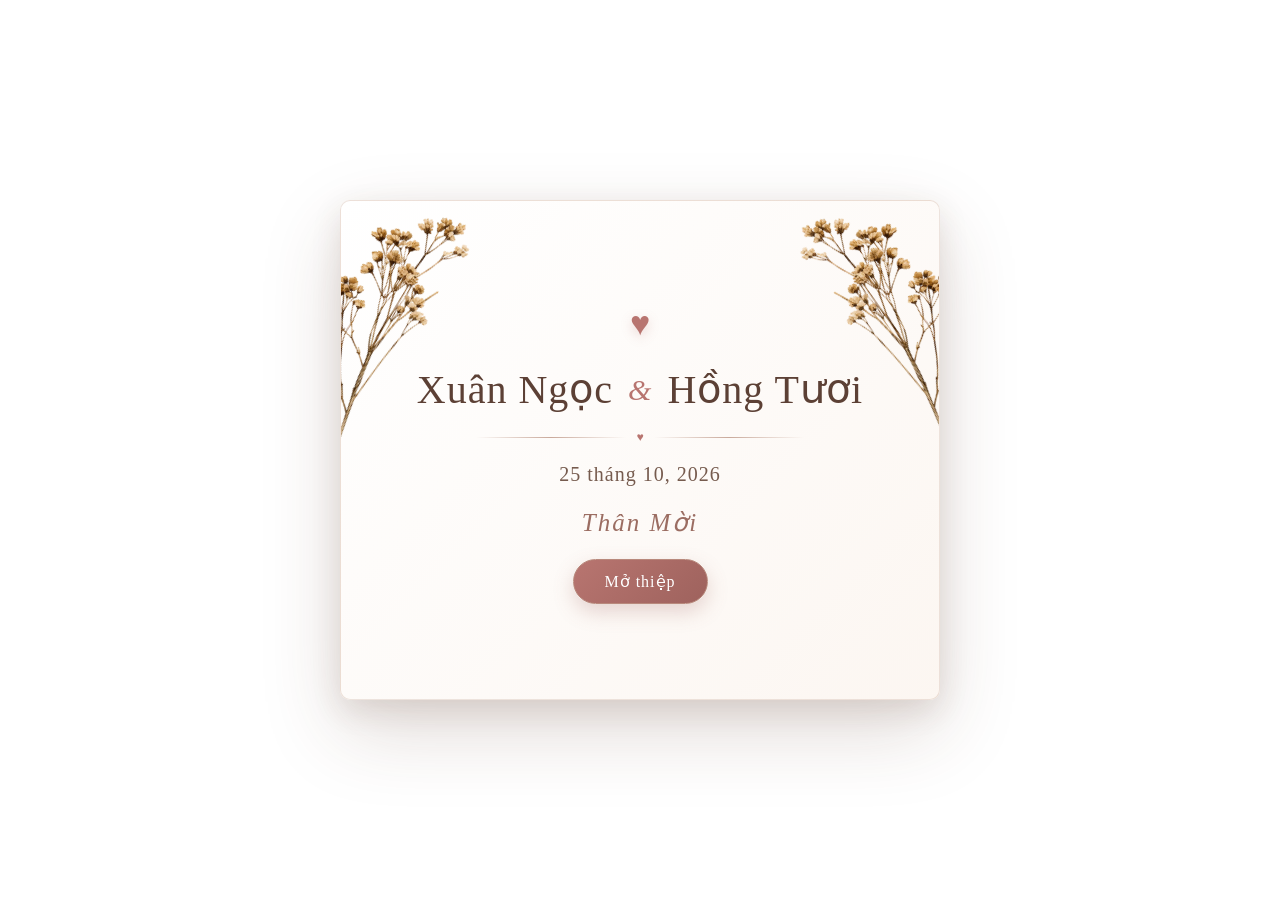
==== mo-thiep.html @ 2c1852c8 "Cap nhat code" ====
<!DOCTYPE html>
<html lang="vi">

<head>
    <meta charset="UTF-8">

    <meta
        name="viewport"
        content="width=device-width, initial-scale=1.0, viewport-fit=cover"
    >

    <title>Đám Cưới Ngọc Tươi</title>

    <!-- CSS TRANG MỞ THIỆP -->
    <link rel="stylesheet" href="mo-thiep.css">

    <meta property="og:type" content="website">
    <meta property="og:title" content="Thiệp cưới Xuân Ngọc & Hồng Tươi">
    <meta property="og:description" content="Trân trọng kính mời bạn đến chung vui cùng chúng mình ngày 25 tháng 10 năm 2026 ♥">
    <meta property="og:url" content="https://tuoixinh21.github.io/cuoingoctuoi/">
    <meta property="og:image" content="https://tuoixinh21.github.io/cuoingoctuoi/anhcuoi/anh-chinh.jpg">
    <meta property="og:image:alt" content="Ảnh cưới Xuân Ngọc và Hồng Tươi">
    <meta name="twitter:card" content="summary_large_image">

</head>

<body>

    <!-- =====================================================
         MÀN HÌNH MỞ THIỆP
    ====================================================== -->

    <div
        class="wedding-cover-screen"
        id="weddingCover"
    >

        <div class="cover-card">

            <!-- =================================================
                 HOA BÊN TRÁI
            ================================================== -->

            <div class="cover-flower cover-flower-left">
                <img
                    src="anhcuoi/flower2-decoration.png"
                    alt="Hoa trang trí bên trái"
                >
            </div>


            <!-- =================================================
                 HOA BÊN PHẢI
            ================================================== -->

            <div class="cover-flower cover-flower-right">
                <img
                    src="anhcuoi/flower2-decoration.png"
                    alt="Hoa trang trí bên phải"
                >
            </div>


            <!-- =================================================
                 TRÁI TIM
            ================================================== -->

            <div class="cover-heart">
                ♥
            </div>


            <!-- =================================================
                 TÊN CÔ DÂU - CHÚ RỂ
            ================================================== -->

            <div class="cover-names">

                <div class="cover-name">
                    Xuân Ngọc
                </div>

                <span class="cover-and">
                    &amp;
                </span>

                <div class="cover-name">
                    Hồng Tươi
                </div>

            </div>


            <!-- =================================================
                 ĐƯỜNG TRANG TRÍ
            ================================================== -->

            <div class="cover-line">

                <span></span>

                <i>♥</i>

                <span></span>

            </div>


            <!-- =================================================
                 NGÀY CƯỚI
            ================================================== -->

            <div class="cover-date">
                25 tháng 10, 2026
            </div>


            <!-- =================================================
                 LỜI MỜI
            ================================================== -->

            <div class="cover-invite">
                Thân Mời
            </div>


            <!-- =================================================
                 NÚT MỞ THIỆP
            ================================================== -->

            <button
                type="button"
                class="cover-open"
                id="openWedding"
            >
                <span>Mở thiệp</span>
            </button>

        </div>

    </div>


    <!-- =====================================================
         JAVASCRIPT
         KHÔNG DÙNG ÂM THANH
    ====================================================== -->

    <script>

        document.addEventListener("DOMContentLoaded", function () {

            const button = document.getElementById("openWedding");
            const cover = document.getElementById("weddingCover");


            /* Kiểm tra phần tử */
            if (!button || !cover) {

                console.error(
                    "Không tìm thấy #openWedding hoặc #weddingCover"
                );

                return;
            }


            /* Khi bấm Mở thiệp */
            button.addEventListener("click", function () {

                /* Không cho bấm nhiều lần */
                if (cover.classList.contains("opening")) {
                    return;
                }


                /* Thêm class để CSS chạy animation */
                cover.classList.add("opening");


                /* Sau 2.5 giây chuyển sang trang chủ */
                setTimeout(function () {

                    window.location.href = "index.html";

                }, 2000);

            });

        });

    </script>

</body>

</html>
---- mo-thiep.css ----
/* =========================================================
   RESET
========================================================= */

* {
    margin: 0;
    padding: 0;
    box-sizing: border-box;
}

html,
body {
    width: 100%;
    min-height: 100%;
}

body {
    overflow: hidden;
    font-family: "Times New Roman", serif;
    background: #f4eee8;
}


/* =========================================================
   MÀN HÌNH MỞ THIỆP
========================================================= */

.wedding-cover-screen {
    position: fixed;
    inset: 0;

    width: 100%;
    height: 100vh;
    height: 100dvh;

    display: flex;
    align-items: center;
    justify-content: center;

    padding:
        env(safe-area-inset-top)
        env(safe-area-inset-right)
        env(safe-area-inset-bottom)
        env(safe-area-inset-left);

    background:
        radial-gradient(
            circle at center,
            #fffdfb 0%,
            #f8f0eb 55%,
            #eaded6 100%
        );

    z-index: 9999;

    overflow: hidden;

    perspective: 1200px;
}


/* =========================================================
   KHUNG THIỆP
========================================================= */

.cover-card {
    position: relative;

    width: min(600px, 90vw);
    aspect-ratio: 600 / 500;

    display: flex;
    flex-direction: column;
    align-items: center;
    justify-content: center;

    background:
        linear-gradient(
            135deg,
            rgba(255,255,255,0.98),
            rgba(252,246,241,0.98)
        );

    border: 1px solid rgba(173, 126, 100, 0.22);

    border-radius: 10px;

    box-shadow:
        0 30px 80px rgba(86, 52, 36, 0.18),
        0 10px 30px rgba(86, 52, 36, 0.12);

    overflow: hidden;

    transform-origin: center center;

    transition:
        box-shadow 0.5s ease,
        transform 0.5s ease;
}


/* =========================================================
   HIỆU ỨNG ÁNH SÁNG TRÊN THIỆP
========================================================= */

.cover-card::before {
    content: "";

    position: absolute;

    width: 150%;
    height: 150%;

    top: -130%;
    left: -130%;

    background:
        linear-gradient(
            115deg,
            transparent 35%,
            rgba(255,255,255,0.7) 50%,
            transparent 65%
        );

    transform: rotate(10deg);

    animation: cardLight 5s ease-in-out infinite;

    pointer-events: none;

    z-index: 1;
}

@keyframes cardLight {

    0% {
        transform: translate(-30%, -30%) rotate(10deg);
    }

    50% {
        transform: translate(35%, 35%) rotate(10deg);
    }

    100% {
        transform: translate(-30%, -30%) rotate(10deg);
    }
}


/* =========================================================
   HOA
========================================================= */

.cover-flower {
    position: absolute;

    width: 30%;
    height: 55%;

    z-index: 2;

    pointer-events: none;

    transition:
        transform 0.5s ease,
        opacity 0.5s ease;
}

.cover-flower img {
    width: 100%;
    height: 100%;

    object-fit: contain;

    display: block;
}


/* HOA TRÁI */

.cover-flower-left {
    left: -25%;
    top: 1%;
    transform: rotate(32deg);
    transform-origin: bottom right;
}


/* HOA PHẢI */

.cover-flower-right {
    right: -50%;
    top: -21%;
    transform: scaleX(-1) rotate(36deg);
    transform-origin: bottom left;
}


/* =========================================================
   TRÁI TIM
========================================================= */

.cover-heart {
    position: relative;

    z-index: 4;

    width: 55px;
    height: 55px;

    display: flex;
    align-items: center;
    justify-content: center;

    margin-bottom: 15px;

    font-size: 34px;

    color: #b87570;

    text-shadow:
        0 4px 12px rgba(184, 117, 112, 0.25);

    animation: heartBeat 2s ease-in-out infinite;
}

@keyframes heartBeat {

    0%,
    100% {
        transform: scale(1);
    }

    50% {
        transform: scale(1.1);
    }
}


/* =========================================================
   TÊN
========================================================= */

.cover-names {
    position: relative;

    z-index: 4;

    display: flex;
    align-items: center;
    justify-content: center;

    gap: 15px;

    color: #5c4035;

    font-size: clamp(25px, 5vw, 40px);

    font-weight: 500;

    letter-spacing: 1px;

    text-align: center;
}

.cover-name {
    white-space: nowrap;
}

.cover-and {
    color: #b87570;

    font-size: 0.75em;

    font-style: italic;
}


/* =========================================================
   ĐƯỜNG KẺ
========================================================= */

.cover-line {
    position: relative;

    z-index: 4;

    width: 55%;

    display: flex;
    align-items: center;

    gap: 10px;

    margin-top: 17px;
}

.cover-line span {
    flex: 1;

    height: 1px;

    background:
        linear-gradient(
            to right,
            transparent,
            #c9a99b,
            transparent
        );
}

.cover-line i {
    color: #b87570;

    font-size: 12px;

    font-style: normal;
}


/* =========================================================
   NGÀY
========================================================= */

.cover-date {
    position: relative;

    z-index: 4;

    margin-top: 18px;

    color: #765b4e;

    font-size: clamp(15px, 3vw, 20px);

    letter-spacing: 1px;
}


/* =========================================================
   THÂN MỜI
========================================================= */

.cover-invite {
    position: relative;

    z-index: 4;

    margin-top: 22px;

    color: #9b6d62;

    font-size: clamp(18px, 3.5vw, 25px);

    font-style: italic;

    letter-spacing: 2px;
}


/* =========================================================
   BUTTON
========================================================= */

.cover-open {
    position: relative;

    z-index: 10;

    margin-top: 22px;

    width: 135px;
    height: 45px;

    border: 1px solid #b8897c;

    border-radius: 30px;

    background:
        linear-gradient(
            135deg,
            #b87570,
            #9e625d
        );

    color: white;

    font-family: "Times New Roman", serif;

    font-size: 16px;

    letter-spacing: 1px;

    cursor: pointer;

    box-shadow:
        0 8px 20px rgba(158, 98, 93, 0.25);

    overflow: hidden;

    -webkit-tap-highlight-color: transparent;

    transition:
        transform 0.2s ease,
        box-shadow 0.2s ease;
}


/* ÁNH SÁNG BUTTON */

.cover-open::before {
    content: "";

    position: absolute;

    top: 0;
    left: -100%;

    width: 70%;
    height: 100%;

    background:
        linear-gradient(
            90deg,
            transparent,
            rgba(255,255,255,0.4),
            transparent
        );

    transform: skewX(-20deg);

    animation: buttonShine 3s infinite;
}

@keyframes buttonShine {

    0% {
        left: -100%;
    }

    40%,
    100% {
        left: 140%;
    }
}

.cover-open span {
    position: relative;
    z-index: 2;
}


/* HOVER */

.cover-open:hover {
    transform: translateY(-3px);

    box-shadow:
        0 12px 28px rgba(158, 98, 93, 0.35);
}


/* NHẤN */

.cover-open:active {
    transform: scale(0.92);
}
/* ========================================================= 
   HIỆU ỨNG MỞ THIỆP - PHIÊN BẢN CINEMATIC HYPER-ZOOM
========================================================= */

/* THIẾT LẬP KHÔNG GIAN THỰC TẾ ẢO 3D */
.wedding-cover-screen {
  perspective: 1500px;
  perspective-origin: 50% 50%;
  overflow: hidden;
  position: relative;
  background: #fff; /* Hoặc màu nền thiệp của bạn */
}

/* KHỞI TẠO ĐỘ SÂU CHO KHUNG THIỆP CHÍNH */
.wedding-cover-screen .cover-card {
  transform-style: preserve-3d;
  transition: all 0.5s ease;
}

/* =========================================================
   KHI ẤN MỞ THIỆP - HIỆU ỨNG SIÊU TỐC VÀO KHÔNG GIAN
========================================================= */
.wedding-cover-screen.opening {
  animation: screenDisappear 2.2s cubic-bezier(0.25, 1, 0.5, 1) forwards;
}

/* Khung thiệp lấy đà thu nhỏ 1 nhịp rồi phóng đại xuyên qua màn hình */
.wedding-cover-screen.opening .cover-card {
  animation: hyperZoom3D 2s cubic-bezier(0.6, -0.28, 0.1, 1.01) forwards;
}

/* Chữ và nội dung văn bản bị gió cuốn bạt nhòe đi */
.wedding-cover-screen.opening .cover-names,
.wedding-cover-screen.opening .cover-date,
.wedding-cover-screen.opening .cover-invite {
  animation: textDissolve 1.4s cubic-bezier(0.25, 1, 0.3, 1) forwards;
}

/* Hoa góc trái cuộn tròn bay vút ra mép ngoài phía trước */
.wedding-cover-screen.opening .cover-flower-left {
  animation: flowerLeftVortex 1.8s cubic-bezier(0.34, 1.3, 0.64, 1) forwards;
}

/* Hoa góc phải cuộn tròn bay vút ra mép ngoài phía trước */
.wedding-cover-screen.opening .cover-flower-right {
  animation: flowerRightVortex 1.8s cubic-bezier(0.34, 1.3, 0.64, 1) forwards;
}

/* Trái tim ở tâm vỡ òa thành điểm xuất phát của đàn chim */
.wedding-cover-screen.opening .cover-heart {
  animation: heartShockwave 0.8s cubic-bezier(0.175, 0.885, 0.32, 1.275) forwards;
}

/* Nút mở ẩn nhanh tinh tế */
.wedding-cover-screen.opening .cover-open {
  animation: buttonVanish 0.35s ease-out forwards;
}

/* =========================================================
   HỆ THỐNG ĐÀN CHIM NGHỆ THUẬT (Sải cánh tự do)
========================================================= */
.wedding-cover-screen.opening .cover-line {
  position: absolute;
  left: 50%;
  top: 48%;
  width: 100%;
  height: 100%;
  transform: translate(-50%, -50%);
  pointer-events: none;
  z-index: 99;
}

/* Tạo hình chim thiên nga / bồ câu trắng vàng sang trọng */
.wedding-cover-screen.opening .cover-line::before,
.wedding-cover-screen.opening .cover-line::after,
.wedding-cover-screen.opening .cover-open::after {
  content: "";
  position: absolute;
  left: 50%;
  top: 50%;
  background: linear-gradient(135deg, rgba(230,180,100,0.9) 0%, rgba(184,117,112,0.7) 100%);
  clip-path: polygon(50% 30%, 0% 0%, 35% 70%, 50% 55%, 65% 70%, 100% 0%);
  filter: drop-shadow(0 2px 8px rgba(184,117,112,0.3));
}

/* Chim số 1: Tầm nhìn rộng, bay đảo cánh chéo trái */
.wedding-cover-screen.opening .cover-line::before {
  width: 26px;
  height: 18px;
  animation: flyVortexLeft 2s cubic-bezier(0.075, 0.82, 0.165, 1) 0.15s forwards, wingFlap 0.22s ease-in-out infinite;
}

/* Chim số 2: Bay vút tầm cao bên phải, tốc độ nhanh */
.wedding-cover-screen.opening .cover-line::after {
  width: 20px;
  height: 14px;
  animation: flyVortexRight 1.7s cubic-bezier(0.075, 0.82, 0.165, 1) 0.05s forwards, wingFlap 0.18s ease-in-out infinite;
}

/* Chim số 3: Chim dẫn đàn ở chính giữa phóng lao thẳng về camera */
.wedding-cover-screen.opening .cover-open::after {
  visibility: visible;
  width: 30px;
  height: 22px;
  animation: flyEpicCenter 1.6s cubic-bezier(0.1, 0.9, 0.2, 1) 0.25s forwards, wingFlap 0.26s ease-in-out infinite;
}

/* ========================================================= 
   HỆ THỐNG TOÀN BỘ ANIMATION CHI TIẾT (KEYFRAMES)
========================================================= */

/* SIÊU ZOOM KHÔNG GIAN 3D */
@keyframes hyperZoom3D {
  0% { transform: scale(1) translateZ(0); filter: blur(0); opacity: 1; }
  15% { transform: scale(0.96) translateZ(-50px); filter: blur(0); opacity: 1; } /* Lấy đà thụt lùi */
  45% { filter: blur(2px); opacity: 0.9; }
  100% { transform: scale(3.5) translateZ(600px); filter: blur(15px); opacity: 0; } /* Lao vút qua mắt */
}

/* VĂN BẢN TAN BIẾN NHÒE GIÓ */
@keyframes textDissolve {
  0% { transform: scale(1) translateZ(0); opacity: 1; filter: blur(0); }
  100% { transform: scale(1.4) translateZ(150px) translateY(-30px); opacity: 0; filter: blur(8px); }
}

/* HOA GÓC TRÁI CUỘN XOÁY RA NGOÀI */
@keyframes flowerLeftVortex {
  0% { transform: rotate(32deg) scale(1) translate(0, 0); opacity: 1; }
  30% { transform: rotate(40deg) scale(1.1) translate(-10px, 10px); opacity: 1; }
  100% { transform: rotate(-25deg) scale(2.5) translate(-300px, -200px); opacity: 0; filter: blur(10px); }
}

/* HOA GÓC PHẢI CUỘN XOÁY RA NGOÀI */
@keyframes flowerRightVortex {
  0% { transform: scaleX(-1) rotate(36deg) scale(1) translate(0, 0); opacity: 1; }
  30% { transform: scaleX(-1) rotate(44deg) scale(1.1) translate(10px, 10px); opacity: 1; }
  100% { transform: scaleX(-1) rotate(-25deg) scale(2.5) translate(300px, -200px); opacity: 0; filter: blur(10px); }
}

/* XUNG LỰC TRÁI TIM */
@keyframes heartShockwave {
  0% { transform: scale(1); opacity: 1; filter: blur(0); }
  30% { transform: scale(1.6); opacity: 1; filter: drop-shadow(0 0 30px rgba(184,117,112,1)) blur(1px); }
  100% { transform: scale(0); opacity: 0; filter: blur(4px); }
}

@keyframes buttonVanish {
  0% { transform: scale(1); opacity: 1; }
  100% { transform: scale(0); opacity: 0; }
}

/* CHIM ĐẬP CÁNH TỰ NHIÊN */
@keyframes wingFlap {
  0%, 100% { transform: scaleY(1) rotateX(0deg); }
  50% { transform: scaleY(0.2) rotateX(45deg); } /* Đập sâu góc cánh */
}

/* QUỸ ĐẠO BAY EP KHÔNG GIAN CỦA CHIM */
@keyframes flyVortexLeft {
  0% { transform: translate(-50%, -50%) scale(0.1) rotate(-45deg); opacity: 0; }
  20% { opacity: 1; }
  100% { transform: translate(-450px, -350px) scale(2.2) rotate(-15deg); opacity: 0; filter: blur(4px); }
}

@keyframes flyVortexRight {
  0% { transform: translate(-50%, -50%) scale(0.1) rotate(45deg); opacity: 0; }
  20% { opacity: 1; }
  100% { transform: translate(450px, -400px) scale(2.5) rotate(25deg); opacity: 0; filter: blur(4px); }
}

@keyframes flyEpicCenter {
  0% { transform: translate(-50%, -50%) scale(0.1); opacity: 0; }
  15% { opacity: 1; }
  100% { transform: translate(-30px, -600px) scale(4); opacity: 0; filter: blur(6px); } /* Lao thẳng sát màn hình */
}

/* MÀN HÌNH CHÌM VÀO NỘI DUNG */
@keyframes screenDisappear {
  0% { opacity: 1; visibility: visible; }
  80% { opacity: 1; visibility: visible; }
  100% { opacity: 0; visibility: hidden; }
}
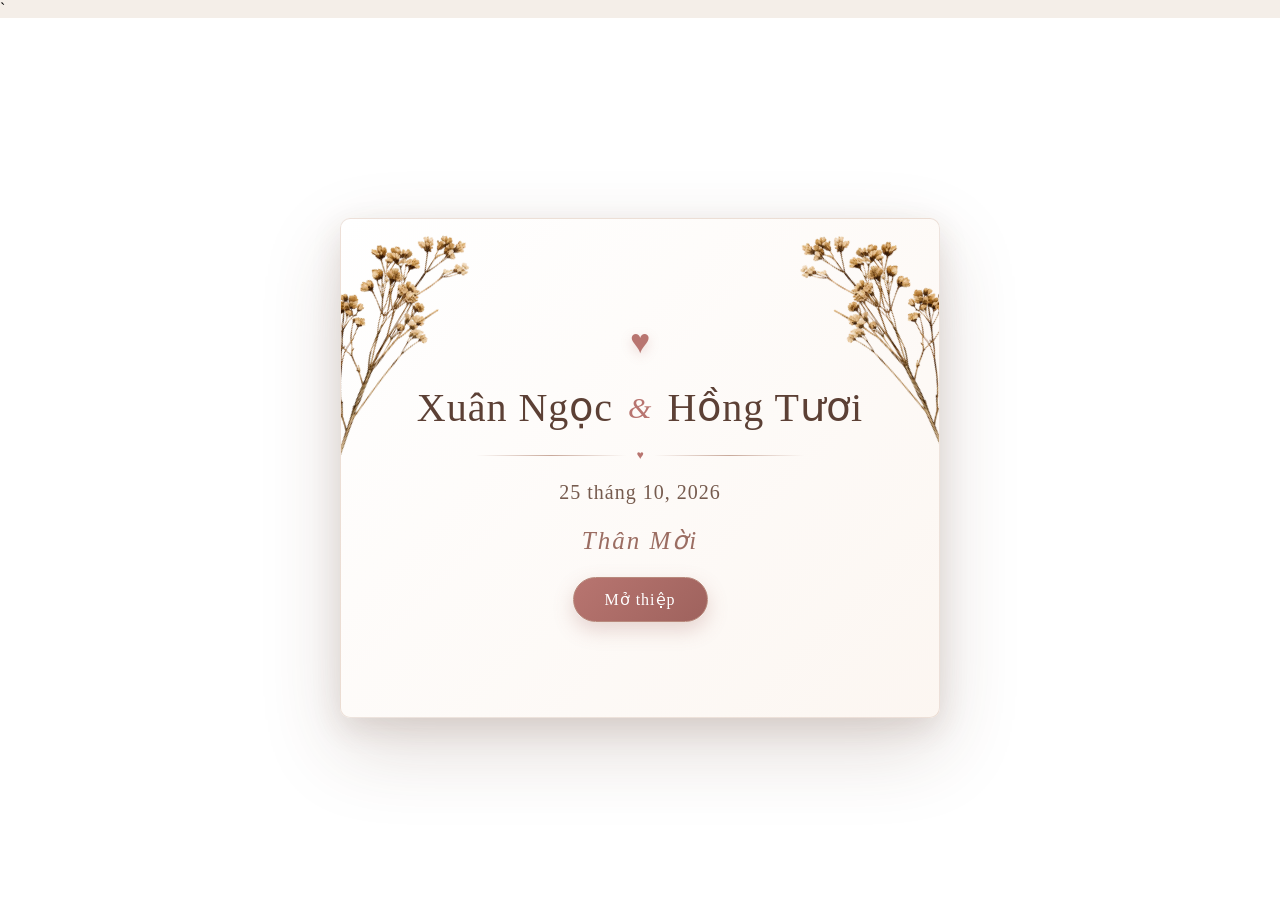
==== commit acd7edaa: "Cap nhat code" ====
--- a/mo-thiep.html
+++ b/mo-thiep.html
@@ -20,6 +20,8 @@
     <meta property="og:url" content="https://tuoixinh21.github.io/cuoingoctuoi/">
     <meta property="og:image" content="https://tuoixinh21.github.io/cuoingoctuoi/anhcuoi/anh-chinh.jpg">
     <meta property="og:image:alt" content="Ảnh cưới Xuân Ngọc và Hồng Tươi">
+    <meta property="og:image:width" content="1200">
+`   <meta property="og:image:height" content="630"> 
     <meta name="twitter:card" content="summary_large_image">
 
 </head>
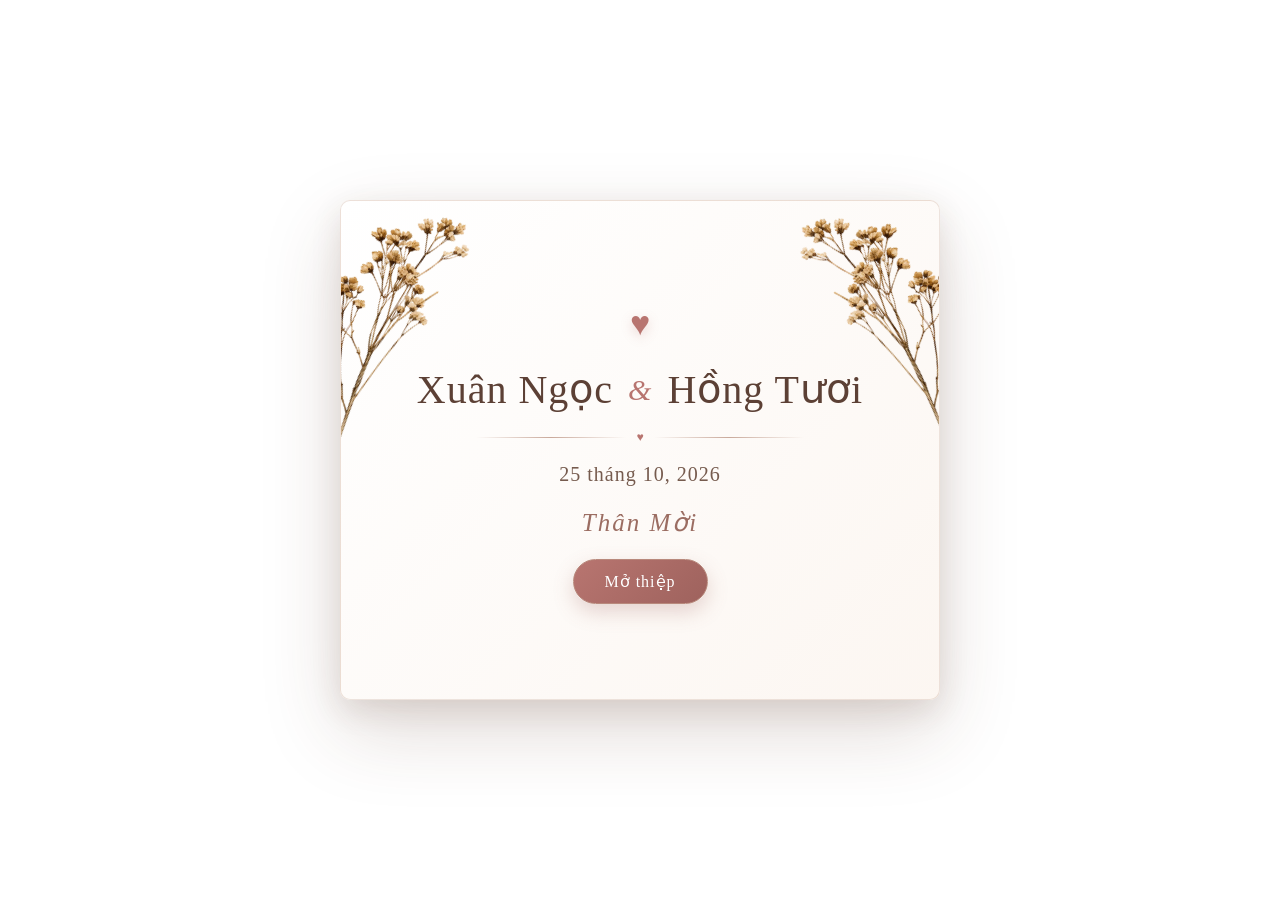
==== commit f2a1d461: "Cap nhat code" ====
--- a/mo-thiep.html
+++ b/mo-thiep.html
@@ -18,10 +18,8 @@
     <meta property="og:title" content="Thiệp cưới Xuân Ngọc & Hồng Tươi">
     <meta property="og:description" content="Trân trọng kính mời bạn đến chung vui cùng chúng mình ngày 25 tháng 10 năm 2026 ♥">
     <meta property="og:url" content="https://tuoixinh21.github.io/cuoingoctuoi/">
-    <meta property="og:image" content="https://tuoixinh21.github.io/cuoingoctuoi/anhcuoi/anh-chinh.jpg">
+    <meta property="og:image" content="https://tuoixinh21.github.io/cuoingoctuoi/anhcuoi/anh-title.jpg">
     <meta property="og:image:alt" content="Ảnh cưới Xuân Ngọc và Hồng Tươi">
-    <meta property="og:image:width" content="1200">
-`   <meta property="og:image:height" content="630"> 
     <meta name="twitter:card" content="summary_large_image">
 
 </head>
